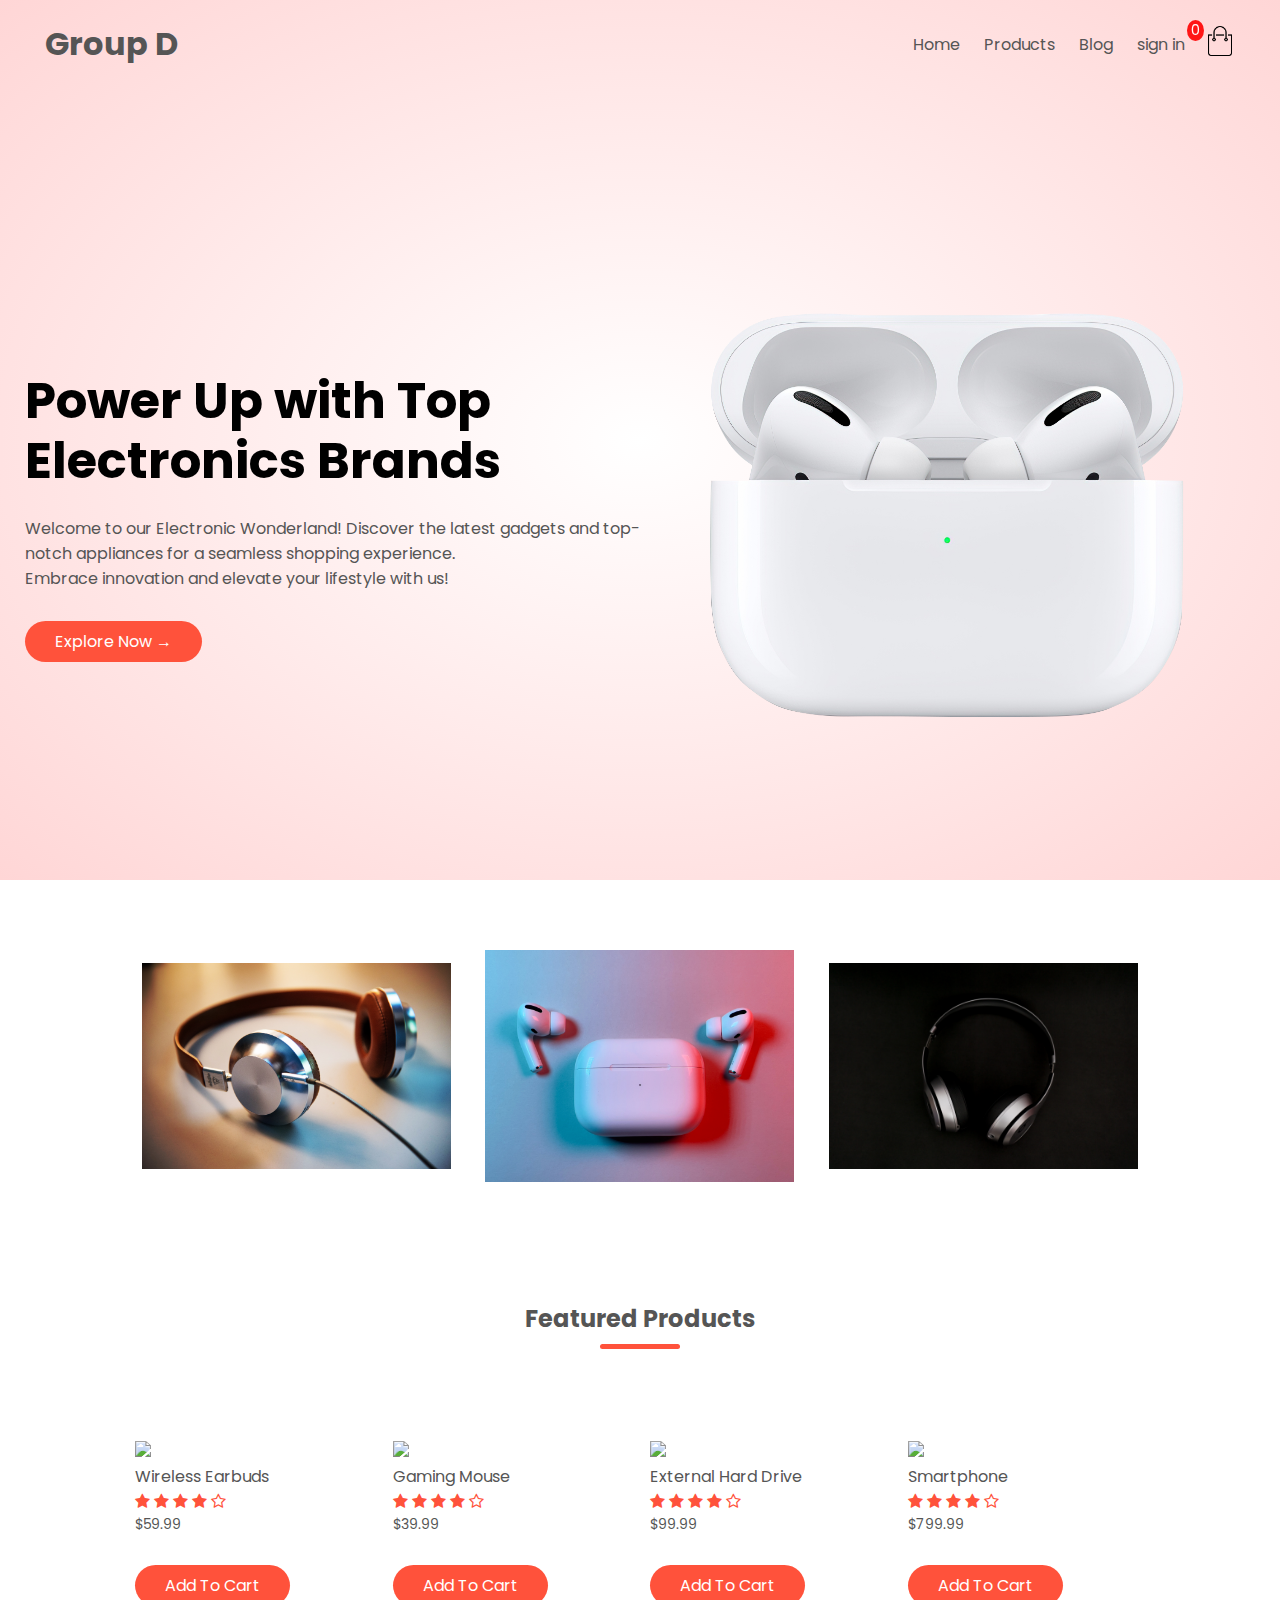
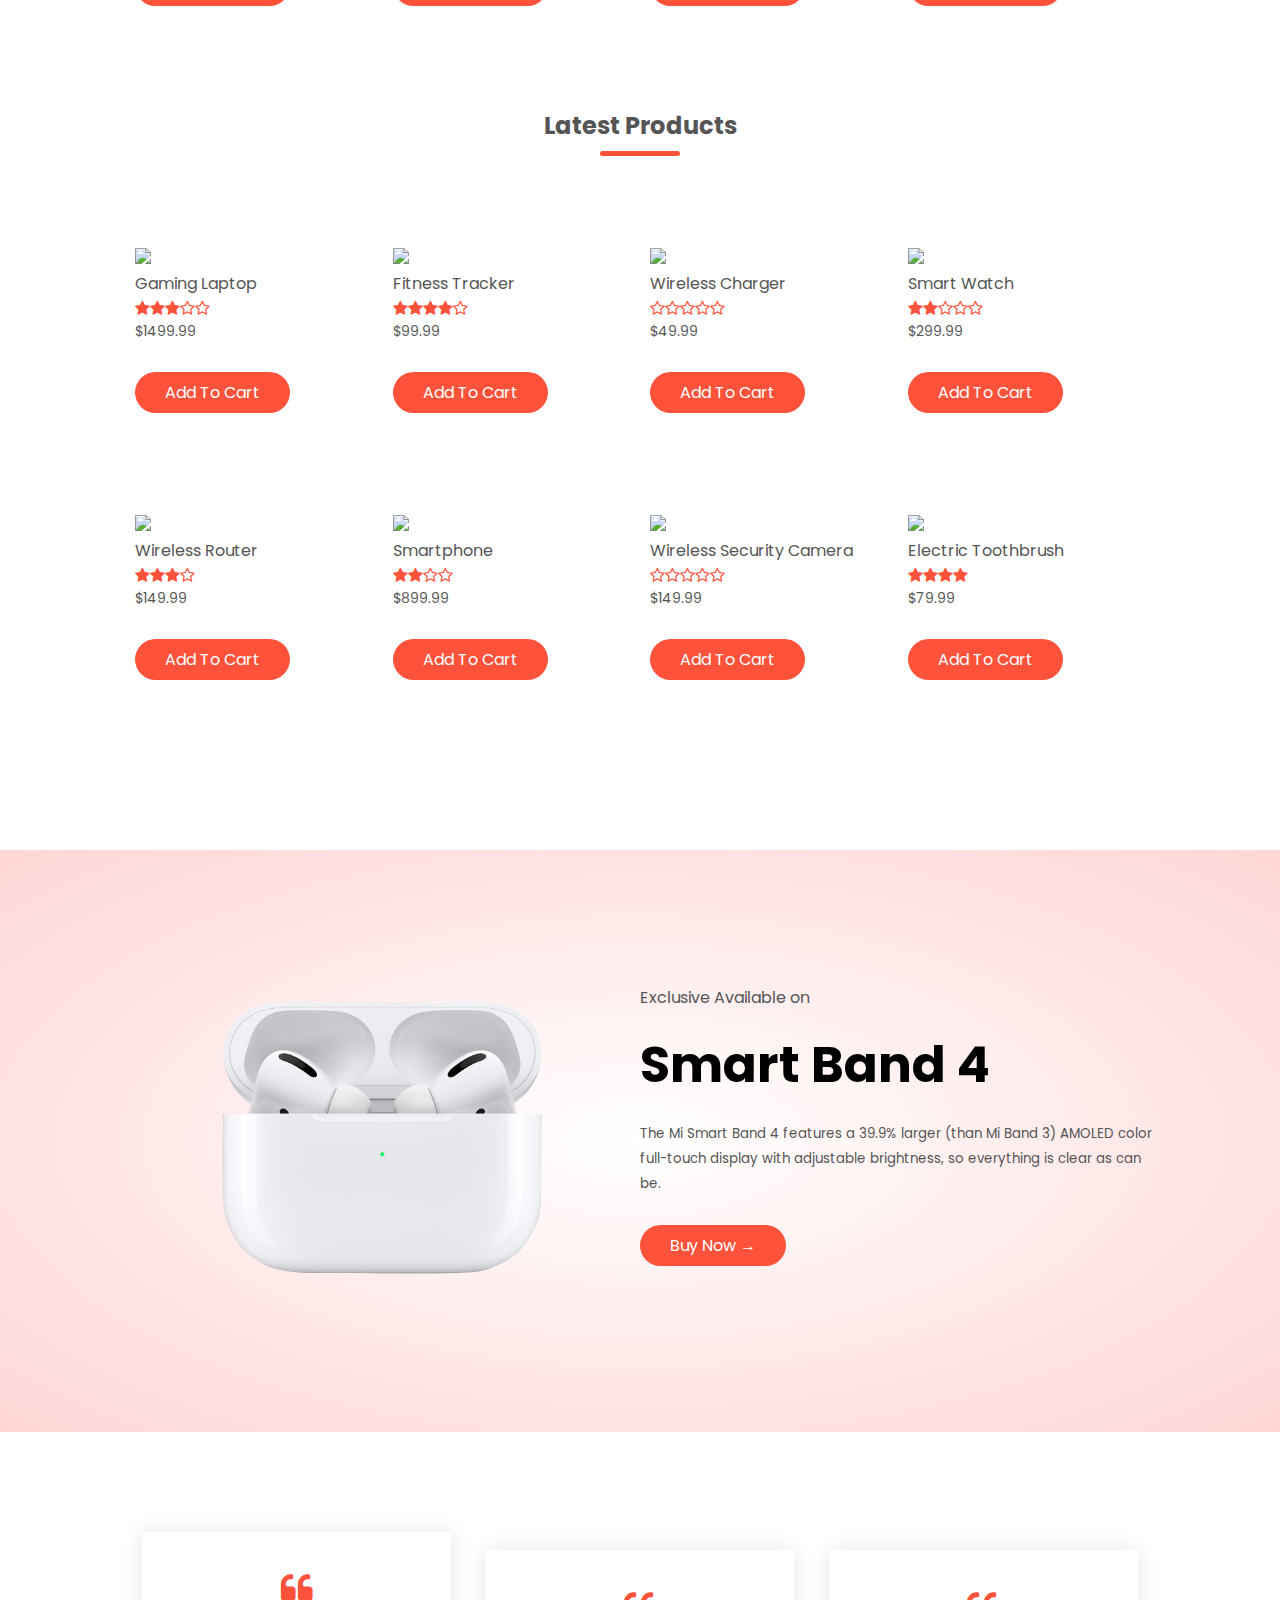
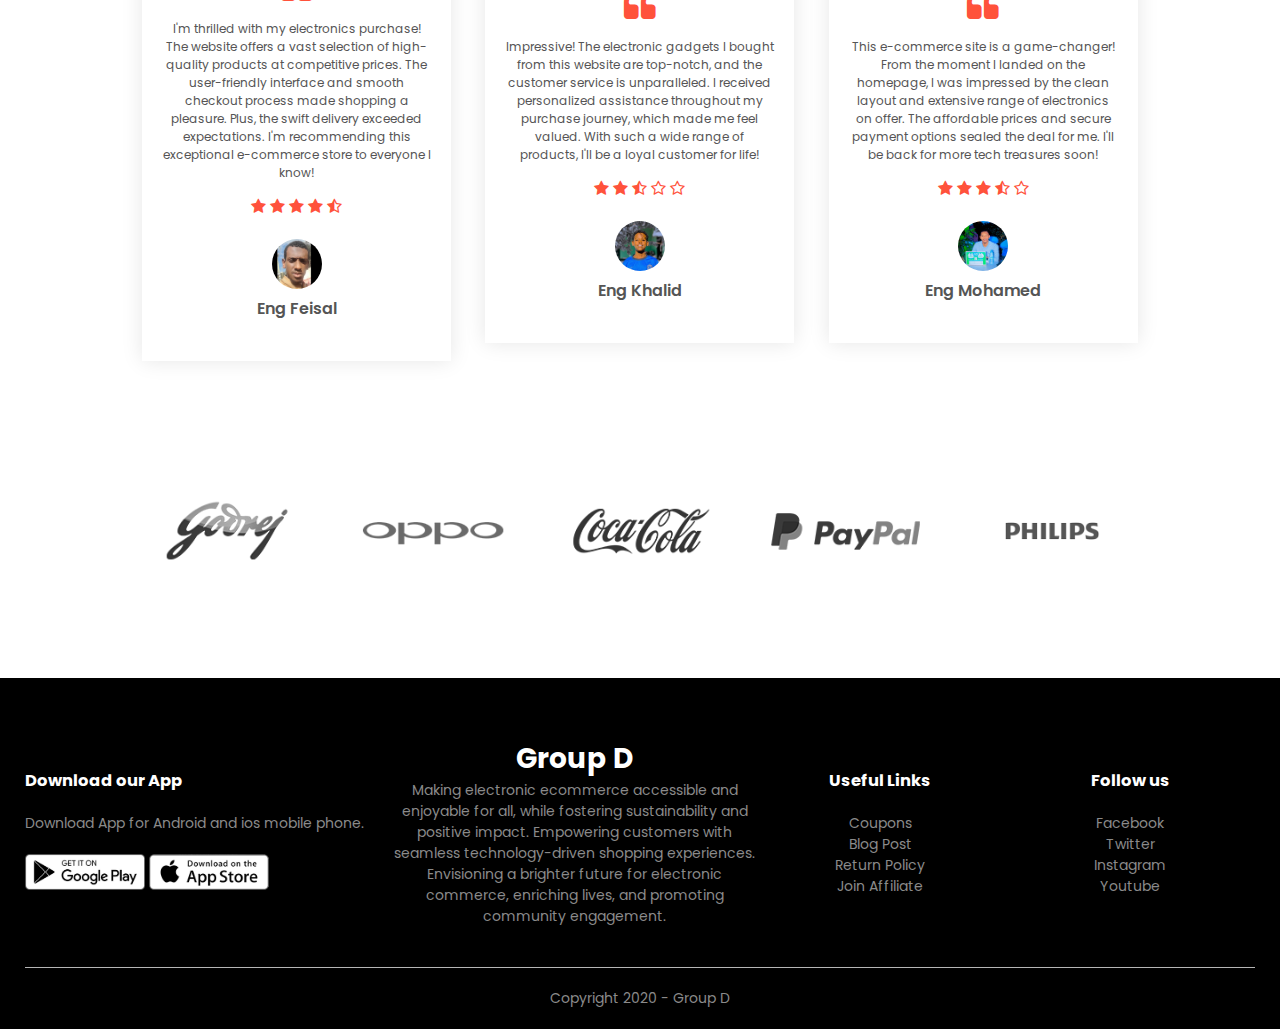
==== index.html @ 3dba8883 "first commit" ====
<!DOCTYPE html>
<html lang="en">

<head>
    <meta charset="UTF-8">
    <meta name="viewport" content="width=device-width, initial-scale=1.0">
    <title>Group D | E-commerce Website Design</title>
    <link rel="stylesheet" href="style.css">
    <link href="https://fonts.googleapis.com/css2?family=Poppins:wght@300;400;500;600;700&display=swap"
        rel="stylesheet">
    <link rel="stylesheet" href="https://stackpath.bootstrapcdn.com/font-awesome/4.7.0/css/font-awesome.min.css">
</head>

<body>
    <!-- header section start -->
    <div class="header">
        <div class="container">
            <div class="navbar">
                <div class="logo">
                    <a href="index.html">
                        <h1 width="125px">Group D</h1>
                    </a>
                </div>
                <nav>
                    <ul id="MenuItems">
                        <li><a href="index.html">Home</a></li>
                        <li><a href="products.html">Products</a></li>
                        <li><a href="./blog.html">Blog</a></li>
                        <li><a id="accountLink" href="./logIn.html">sign in</a></li>
                    </ul>
                </nav>
                <div class="cart-count">
                    <a href="cart.html"><img src="images/cart.png" width="30px" height="30px"></a>
                    <div class="notify" id="cartCount">0</div>
                </div>
                <img src="images/menu.png" class="menu-icon" onclick="menutoggle()">

            </div>

            <div class="row">
                <div class="col-2">
                    <h1>Power Up with Top <br> Electronics Brands</h1>
                    <p>Welcome to our Electronic Wonderland! Discover the latest gadgets and top-notch appliances for a
                        seamless shopping experience. <br> Embrace innovation and elevate your lifestyle with us!</p>
                    <a href="products.html" class="btn">Explore Now &#8594;</a>
                </div>
                <div class="col-2">
                    <img src="images/image1.png">
                </div>
            </div>
        </div>
    </div>

    <!-------------------- featured categories ---------------->
    <div class="categories">
        <div class="small-container">
            <div class="row">
                <div class="col-3">
                    <img src="images/category-1.jpg">
                </div>
                <div class="col-3">
                    <img src="images/category-2.jpg">
                </div>
                <div class="col-3">
                    <img src="images/category-3.jpg">
                </div>
            </div>
        </div>
    </div>

    <!-------------------- featured products ---------------->
    <div class="small-container">
        <h2 class="title">Featured Products</h2>
        <div class="row featured-products">
            <!-- featured products -->
        </div>

        <h2 class="title">Latest Products</h2>
        <div class="row Latest-products">
            <!-- latest products -->
        </div>

    </div>

    <!-- -------------offer----------- -->
    <div class="offer">
        <div class="small-container">
            <div class="row">
                <div class="col-2">
                    <img src="images/exclusive.png" class="offer-img">
                </div>
                <div class="col-2">
                    <p>Exclusive Available on </p>
                    <h1>Smart Band 4</h1>
                    <small>The Mi Smart Band 4 features a 39.9% larger (than Mi Band 3) AMOLED color full-touch display
                        with adjustable brightness, so everything is clear as can be.</small>
                    <br>
                    <a href="" class="btn">Buy Now &#8594;</a>
                </div>
            </div>
        </div>
    </div>

    <!-- -------------- testimonial -------------  -->
    <div class="testimonial">
        <div class="small-container">
            <div class="row">
                <div class="col-3">
                    <i class="fa fa-quote-left"></i>
                    <p>I'm thrilled with my electronics purchase! The website offers a vast selection of high-quality
                        products at competitive prices. The user-friendly interface and smooth checkout process made
                        shopping a pleasure. Plus, the swift delivery exceeded expectations. I'm recommending this
                        exceptional e-commerce store to everyone I know!</p>
                    <div class="rating">
                        <i class="fa fa-star"></i>
                        <i class="fa fa-star"></i>
                        <i class="fa fa-star"></i>
                        <i class="fa fa-star"></i>
                        <i class="fa fa-star-half-o"></i>
                    </div>
                    <img src="images/user-1.png">
                    <h3>Eng Feisal</h3>
                </div>

                <div class="col-3">
                    <i class="fa fa-quote-left"></i>
                    <p>Impressive! The electronic gadgets I bought from this website are top-notch, and the customer
                        service is unparalleled. I received personalized assistance throughout my purchase journey,
                        which made me feel valued. With such a wide range of products, I'll be a loyal customer for
                        life!</p>
                    <div class="rating">
                        <i class="fa fa-star"></i>
                        <i class="fa fa-star"></i>
                        <i class="fa fa-star-half-o"></i>
                        <i class="fa fa-star-o"></i>
                        <i class="fa fa-star-o"></i>
                    </div>
                    <img src="images/user-2.png">
                    <h3>Eng Khalid</h3>
                </div>

                <div class="col-3">
                    <i class="fa fa-quote-left"></i>
                    <p>This e-commerce site is a game-changer! From the moment I landed on the homepage, I was impressed
                        by the clean layout and extensive range of electronics on offer. The affordable prices and
                        secure payment options sealed the deal for me. I'll be back for more tech treasures soon!</p>
                    <div class="rating">
                        <i class="fa fa-star"></i>
                        <i class="fa fa-star"></i>
                        <i class="fa fa-star"></i>
                        <i class="fa fa-star-half-o"></i>
                        <i class="fa fa-star-o"></i>
                    </div>
                    <img src="images/user-3.png">
                    <h3>Eng Mohamed</h3>
                </div>

            </div>
        </div>
    </div>

    <!-- -------------- brands --------------  -->
    <div class="brands">
        <div class="small-container">
            <div class="row">
                <div class="col-5">
                    <img src="images/logo-godrej.png">
                </div>
                <div class="col-5">
                    <img src="images/logo-oppo.png">
                </div>
                <div class="col-5">
                    <img src="images/logo-coca-cola.png">
                </div>
                <div class="col-5">
                    <img src="images/logo-paypal.png">
                </div>
                <div class="col-5">
                    <img src="images/logo-philips.png">
                </div>
            </div>
        </div>
    </div>

    <!-- ------------------ footer ----------------  -->
    <div class="footer">
        <div class="container">
            <div class="row">
                <div class="footer-col-1">
                    <h3>Download our App</h3>
                    <p>Download App for Android and ios mobile phone.</p>
                    <div class="app-logo">
                        <img src="images/play-store.png">
                        <img src="images/app-store.png">
                    </div>
                </div>
                <div class="footer-col-2">
                    <a href="index.html">
                        <h1 style="color: white;">Group D</h1>
                    </a>
                    <p>Making electronic ecommerce accessible and enjoyable for all, while fostering sustainability and
                        positive impact. Empowering customers with seamless technology-driven shopping experiences.
                        Envisioning a brighter future for electronic commerce, enriching lives, and promoting community
                        engagement.</p>
                </div>
                <div class="footer-col-3">
                    <h3>Useful Links</h3>
                    <ul>
                        <li>Coupons</li>
                        <li>Blog Post</li>
                        <li>Return Policy</li>
                        <li>Join Affiliate</li>
                    </ul>
                </div>
                <div class="footer-col-4">
                    <h3>Follow us</h3>
                    <ul>
                        <li>Facebook</li>
                        <li>Twitter</li>
                        <li>Instagram</li>
                        <li>Youtube</li>
                    </ul>
                </div>
            </div>
            <hr>
            <p class="copyright"> Copyright 2020 - Group D</p>
        </div>
    </div>

    <!-- ------------ js for toggle menu -----------  -->
    <script>
        var MenuItems = document.getElementById("MenuItems");
        MenuItems.style.maxHeight = "0px";

        function menutoggle() {
            if (MenuItems.style.maxHeight == "0px") {
                MenuItems.style.maxHeight = "200px";
            } else {
                MenuItems.style.maxHeight = "0px";
            }
        }
    </script>
    <script type="module" src="./scripts/main.js"></script>
    <script src="https://cdn.jsdelivr.net/npm/sweetalert2@11"></script>
</body>

</html>
---- style.css ----
* {
    margin: 0;
    padding: 0;
    box-sizing: border-box;
}

body {
    font-family: 'Poppins', sans-serif;
}

:root {
    --text-color: #555;
    --text-color-2: #8a8a8a;
    --highlight-color: #ff523b;
    --dark-highlight-color: #563434;
    --bg-color: #ffd6d6;
}

.navbar {
    display: flex;
    align-items: center;
    padding: 20px;
}

nav {
    flex: 1;
    text-align: right;
}

nav ul {
    display: inline-block;
    list-style-type: none;
}

nav ul li {
    display: inline-block;
    margin-right: 20px;
}

a {
    text-decoration: none;
    color: var(--text-color);
}

p {
    color: var(--text-color);
}

.container {
    max-width: 1300px;
    margin: auto;
    padding-left: 25px;
    padding-right: 25px;
}

.row {
    display: flex;
    align-items: center;
    flex-wrap: wrap;
    justify-content: space-around;
}

.col-2 {
    flex-basis: 50%;
    min-width: 300px;
}

.col-2 img {
    max-width: 100%;
    padding: 50px 0;
}

.col-2 h1 {
    font-size: 50px;
    line-height: 60px;
    margin: 25px 0;
}

.btn {
    display: inline-block;
    background: var(--highlight-color);
    color: #fff;
    padding: 8px 30px;
    margin: 30px 0;
    border-radius: 30px;
    transition: background 0.5;
}

.btn:hover {
    background: var(--dark-highlight-color);
}

.header {
    background: radial-gradient(#fff, var(--bg-color));
}

.header .row {
    margin-top: 70px;
}

.categories {
    margin: 70px 0;
}

.col-3 {
    flex-basis: 30%;
    min-width: 250px;
    margin-bottom: 30px;
}

.col-3 img {
    width: 100%;
}

.small-container {
    max-width: 1080px;
    margin: auto;
    padding-left: 25px;
    padding-right: 25px;
}

.col-4 {
    flex-basis: 25%;
    padding: 10px;
    min-width: 200px;
    margin-bottom: 50px;
    transition: transform 0.5s;
}

.col-4 img {
    width: 100%;
}

.title {
    text-align: center;
    margin: 0 auto 80px;
    position: relative;
    line-height: 60px;
    color: var(--text-color);
}

.title::after {
    content: '';
    background: var(--highlight-color);
    width: 80px;
    height: 5px;
    border-radius: 5px;
    position: absolute;
    bottom: 0;
    left: 50%;
    transform: translate(-50%);
}

h4 {
    color: var(--text-color);
    font-weight: normal;
}

.col-4 p {
    font-size: 14px;
}

.rating .fa {
    color: var(--highlight-color);
}

.col-4:hover {
    transform: translateY(-5px);
}


/* -----------offer------- */

.offer {
    background: radial-gradient(#fff, var(--bg-color));
    margin-top: 80px;
    padding: 30px 0;
}

.col-2 .offer-img {
    padding: 50px;
}

small {
    color: var(--text-color);
}


/* -------------- testimonial --------------- */

.testimonial {
    padding-top: 100px;
}

.testimonial .col-3 {
    text-align: center;
    padding: 40px 20px;
    box-shadow: 0 0 20px 0px rgba(0, 0, 0, 0.1);
    cursor: pointer;
    transition: transform 0.5s;
}

.testimonial .col-3 img {
    width: 50px;
    margin-top: 20px;
    border-radius: 50%;
}

.testimonial .col-3:hover {
    transform: translateY(-10px);
}

.fa.fa-quote-left {
    font-size: 34px;
    color: var(--highlight-color);
}

.col-3 p {
    font-size: 12px;
    margin: 12px 0;
    color: var(--text-color);
}

.testimonial .col-3 h3 {
    font-weight: 600;
    color: var(--text-color);
    font-size: 16px;
}


/* ------------- brands --------------- */

.brands {
    margin: 100px auto;
}

.col-5 {
    width: 160px;
}

.col-5 img {
    width: 100%;
    cursor: pointer;
    filter: grayscale(100%);
}

.col-5 img:hover {
    filter: grayscale(0%);
}


/* ---------------- footer------------ */

.footer {
    background: #000;
    color: var(--text-color-2);
    font-size: 14px;
    padding: 60px 0 20px;
}

.footer p {
    color: var(--text-color-2);
}

.footer h3 {
    color: #fff;
    margin-bottom: 20px;
}

.footer-col-1,
.footer-col-2,
.footer-col-3,
.footer-col-4 {
    min-width: 250px;
    margin-bottom: 20px;
}

.footer-col-1 {
    flex-basis: 30%;
}

.footer-col-2 {
    flex: 1;
    text-align: center;
}

.footer-col-2 img {
    width: 180px;
    margin-bottom: 20px;
}

.footer-col-3,
.footer-col-4 {
    flex-basis: 12%;
    text-align: center;
}

ul {
    list-style-type: none;
}

.app-logo {
    margin-top: 20px;
}

.app-logo img {
    width: 120px;
}

.footer hr {
    border: none;
    background: #b5b5b5;
    height: 1px;
    margin: 20px 0;
}

.copyright {
    text-align: center;
}

.menu-icon {
    width: 28px;
    margin-left: 20px;
    display: none;
}


/* -------------- all products page -------------- */

.row-2 {
    justify-content: space-between;
    margin: 100px auto 50px;
}

select {
    border: 1px solid var(--highlight-color);
    padding: 5px;
}

select:focus {
    outline: none;
}

.page-btn {
    margin: 0 auto 80px;
    display: flex;
    justify-content: center;
}

.page-btn span {
    display: inline-block;
    border: 1px solid var(--highlight-color);
    margin-left: 10px;
    width: 40px;
    height: 40px;
    text-align: center;
    line-height: 40px;
    cursor: pointer;
}

.page-btn span:hover {
    background: var(--highlight-color);
    color: #fff;
}


/* ----------------- single product  details --------------  */

.single-product {
    margin-top: 80px;
}

.single-product .col-2 img {
    padding: 0;
}

.single-product .col-2 {
    padding: 20px;
}

.single-product h4 {
    margin: 0 0;
    font-size: 22px;
    font-weight: bold;
}

.single-product select {
    display: block;
    padding: 10px;
    margin-top: 20px;
}

.single-product input {
    width: 50PX;
    height: 40PX;
    padding-left: 10px;
    font-size: 20px;
    margin-right: 10px;
    border: 1px solid var(--highlight-color);
}

input:focus {
    outline: none;
}

.single-product .fa {
    color: var(--highlight-color);
    margin-left: 20px;
}

.small-img-row {
    display: flex;
    justify-content: space-between;
}

.small-img-col {
    flex-basis: 24%;
    cursor: pointer;
}


/* ------------- cart items details ----------------  */

.cart-page {
    margin: 80px auto;
}

table {
    width: 100%;
    border-collapse: collapse;
}

.cart-info {
    display: flex;
    flex-wrap: wrap;
}

th {
    text-align: left;
    padding: 5px;
    color: #fff;
    background: var(--highlight-color);
    font-weight: normal;
}

td {
    padding: 10px 5px;
}

td input {
    width: 40px;
    height: 30px;
    padding: 5px;
}

td a {
    color: var(--highlight-color);
    font-size: 12px;
}

td img {
    width: 80px;
    height: 80px;
    margin-right: 10px;
}

.total-price {
    display: flex;
    justify-content: flex-end;
}

.total-price table {
    border-top: 3px solid var(--highlight-color);
    width: 100%;
    max-width: 400px;
}

td:last-child {
    text-align: right;
}

th:last-child {
    text-align: right;
}


/* ---------------------- account-page ------------------------ */

.account-page {
    padding: 50px 0;
    background: radial-gradient(#fff, var(--bg-color));
}

.form-container {
    background: #fff;
    width: 300px;
    height: 400px;
    position: relative;
    text-align: center;
    padding: 20px 0;
    margin: auto;
    box-shadow: 0 0 20px 0px rgba(0, 0, 0, 0.1);
    overflow: hidden;
}

.form-container span {
    font-weight: bold;
    padding: 0 10px;
    color: var(--text-color);
    cursor: pointer;
    width: 100px;
    display: inline-block;
}

.form-btn {
    display: inline-block;
}

.form-container form {
    max-width: 300px;
    padding: 0 20px;
    position: absolute;
    top: 130px;
    transition: transform 1s;
}

form input {
    width: 100%;
    height: 30px;
    margin: 10px 0;
    padding: 0 10px;
    border: 1px solid #ccc;
}

form .btn {
    width: 100%;
    border: none;
    cursor: pointer;
    margin: 10px 0;
}

form .btn:focus {
    outline: none;
}

#LoginForm {
    left: -300px;
}

#RegForm {
    left: 0;
}

form a {
    font-size: 12px;
}

#Indicator {
    width: 100px;
    border: none;
    background: var(--highlight-color);
    height: 3px;
    margin-top: 8px;
    transform: translateX(100px);
    transition: transform 1s;
}

.cart-page {
    position: relative;
}

.checkout {
    position: absolute;
    right: 130px;
    bottom: -65px;
    padding: 10px;
    background-color: #f44336;
    color: #fff;
    text-decoration: none;
    border-radius: 4px;
    width: 200px;
    text-align: center;
}

.cart-empty {
    display: flex;
    flex-direction: column;
    justify-content: center;
    align-items: center;
    gap: 20px;
    font-size: 20px;
}

.cart-empty img {
    width: 10%;
}

.error-template {
    padding: 40px 15px;
    text-align: center;
}

.error-actions {
    margin-top: 15px;
    margin-bottom: 15px;
}

.error-actions .btn {
    margin-right: 10px;
}

.details-btn {
    margin: 10px 0;
}

.whatsApp {
    position: absolute;
    right: 390px;
    bottom: -65px;
    padding: 10px;
    background-color: green;
    color: #fff;
    text-decoration: none;
    border-radius: 4px;
    width: 200px;
    text-align: center;
}

.notify {
    position: absolute;
    right: 76px;
    top: 20px;
    background-color: red;
    color: white;
    border-radius: 50%;
    font-size: 14px;
    opacity: 0.9;
    width: 17px;
    display: flex;
    justify-content: center;

}


/* Add additional styles for mobile responsiveness */
@media screen and (max-width: 768px) {
    .checkout {
        position: static;
        margin-top: 20px;
        width: 100%;
        text-align: center;
    }

    .cart-empty img {
        width: 40%;
    }

    .whatsApp {
        position: static;
        margin-top: 20px;
        width: 100%;
        text-align: center;
    }

    .notify {
        right: 98px;
        top: 15px;
        opacity: 1;
    }
}



/* ----- media query for menu -------- */

@media only screen and (max-width:800px) {
    nav ul {
        position: absolute;
        top: 70px;
        left: 0;
        background: #333;
        width: 100%;
        overflow: hidden;
        transition: max-height 0.5s;
    }

    nav ul li {
        display: block;
        margin-right: 50px;
        margin-top: 10px;
        margin-bottom: 10px;
    }

    nav ul li a {
        color: #fff;
    }

    .menu-icon {
        display: block;
        cursor: pointer;
    }
}


/* ----- media query for less than 600 screen size ---------- */

@media only screen and (max-width:600px) {
    .row {
        align-items: center;
    }

    .col-2,
    .col-3,
    .col-4 {
        flex-basis: 100%;
    }

    .single-product .row {
        text-align: left;
    }

    .single-product .col-2 {
        padding: 20px 0;
    }

    .single-product h1 {
        font-size: 26px;
        line-height: 32px;
    }

    .cart-info p {
        display: none;
    }


}
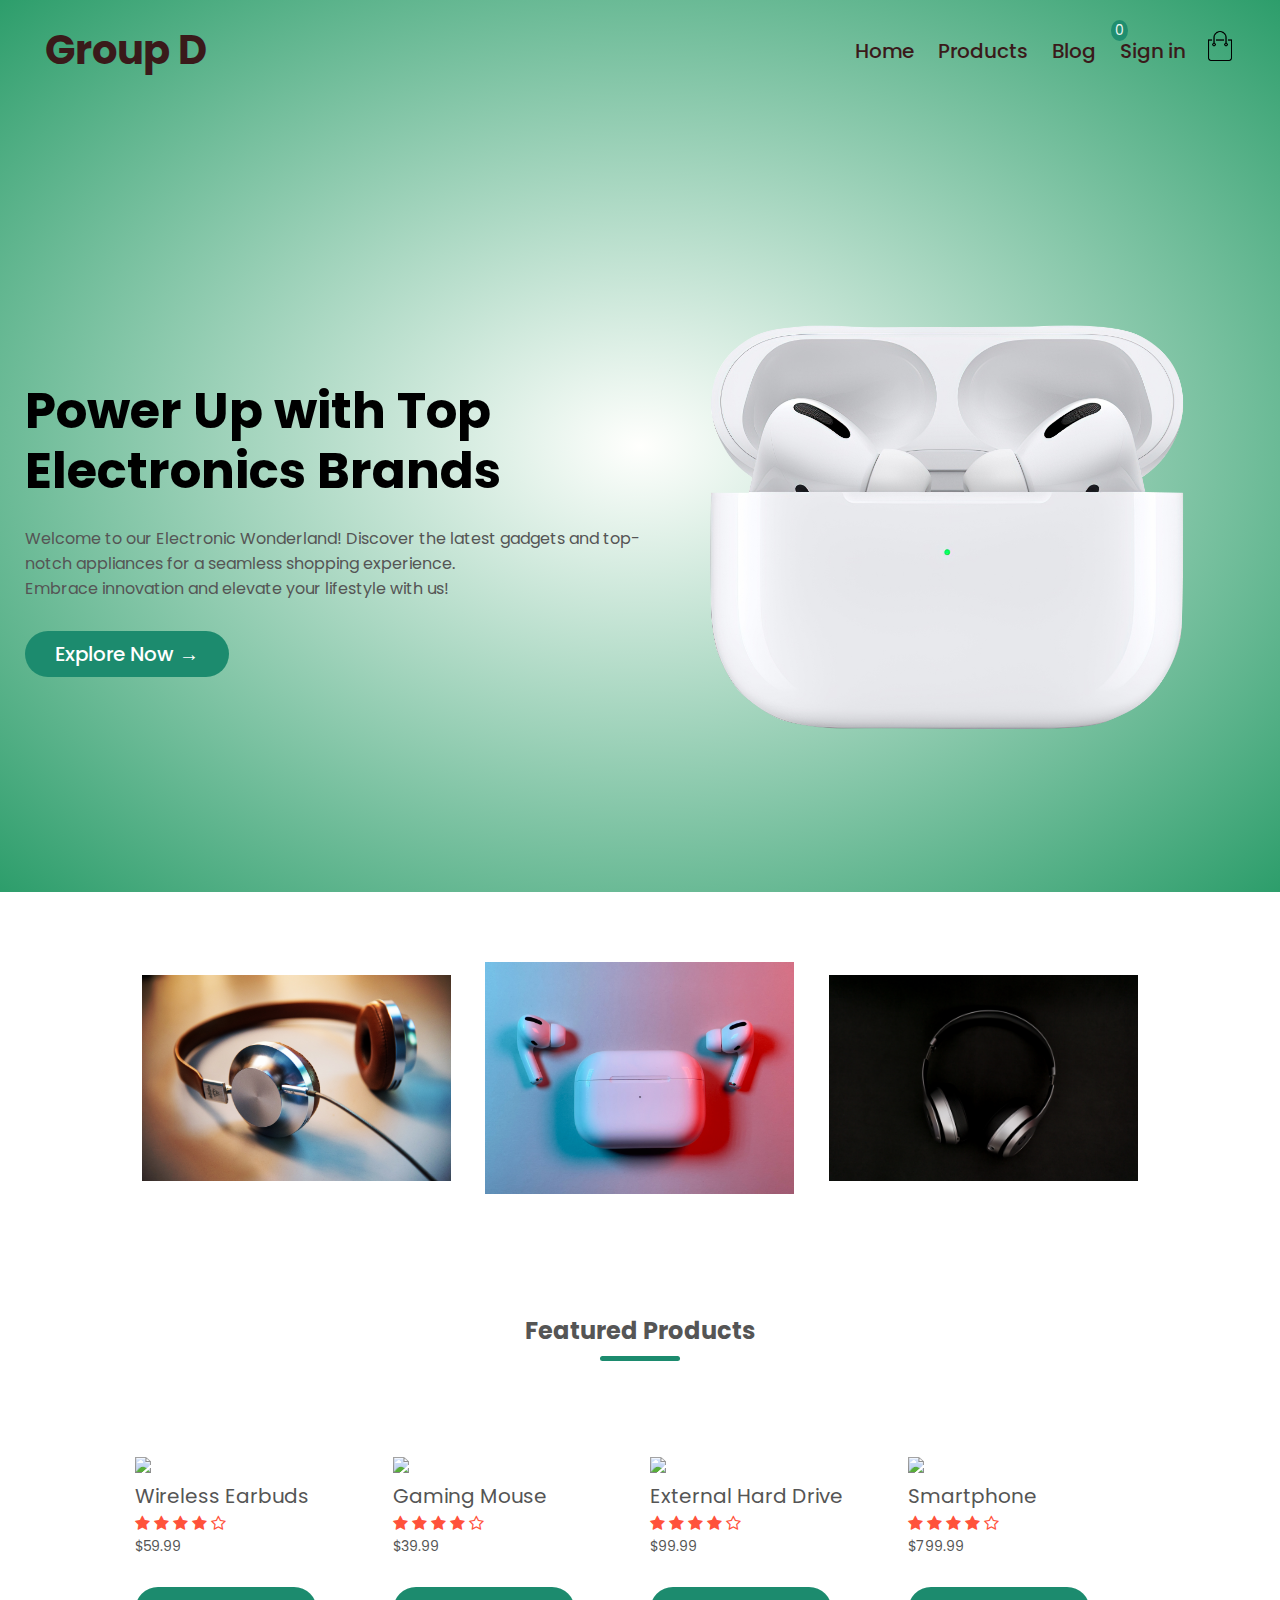
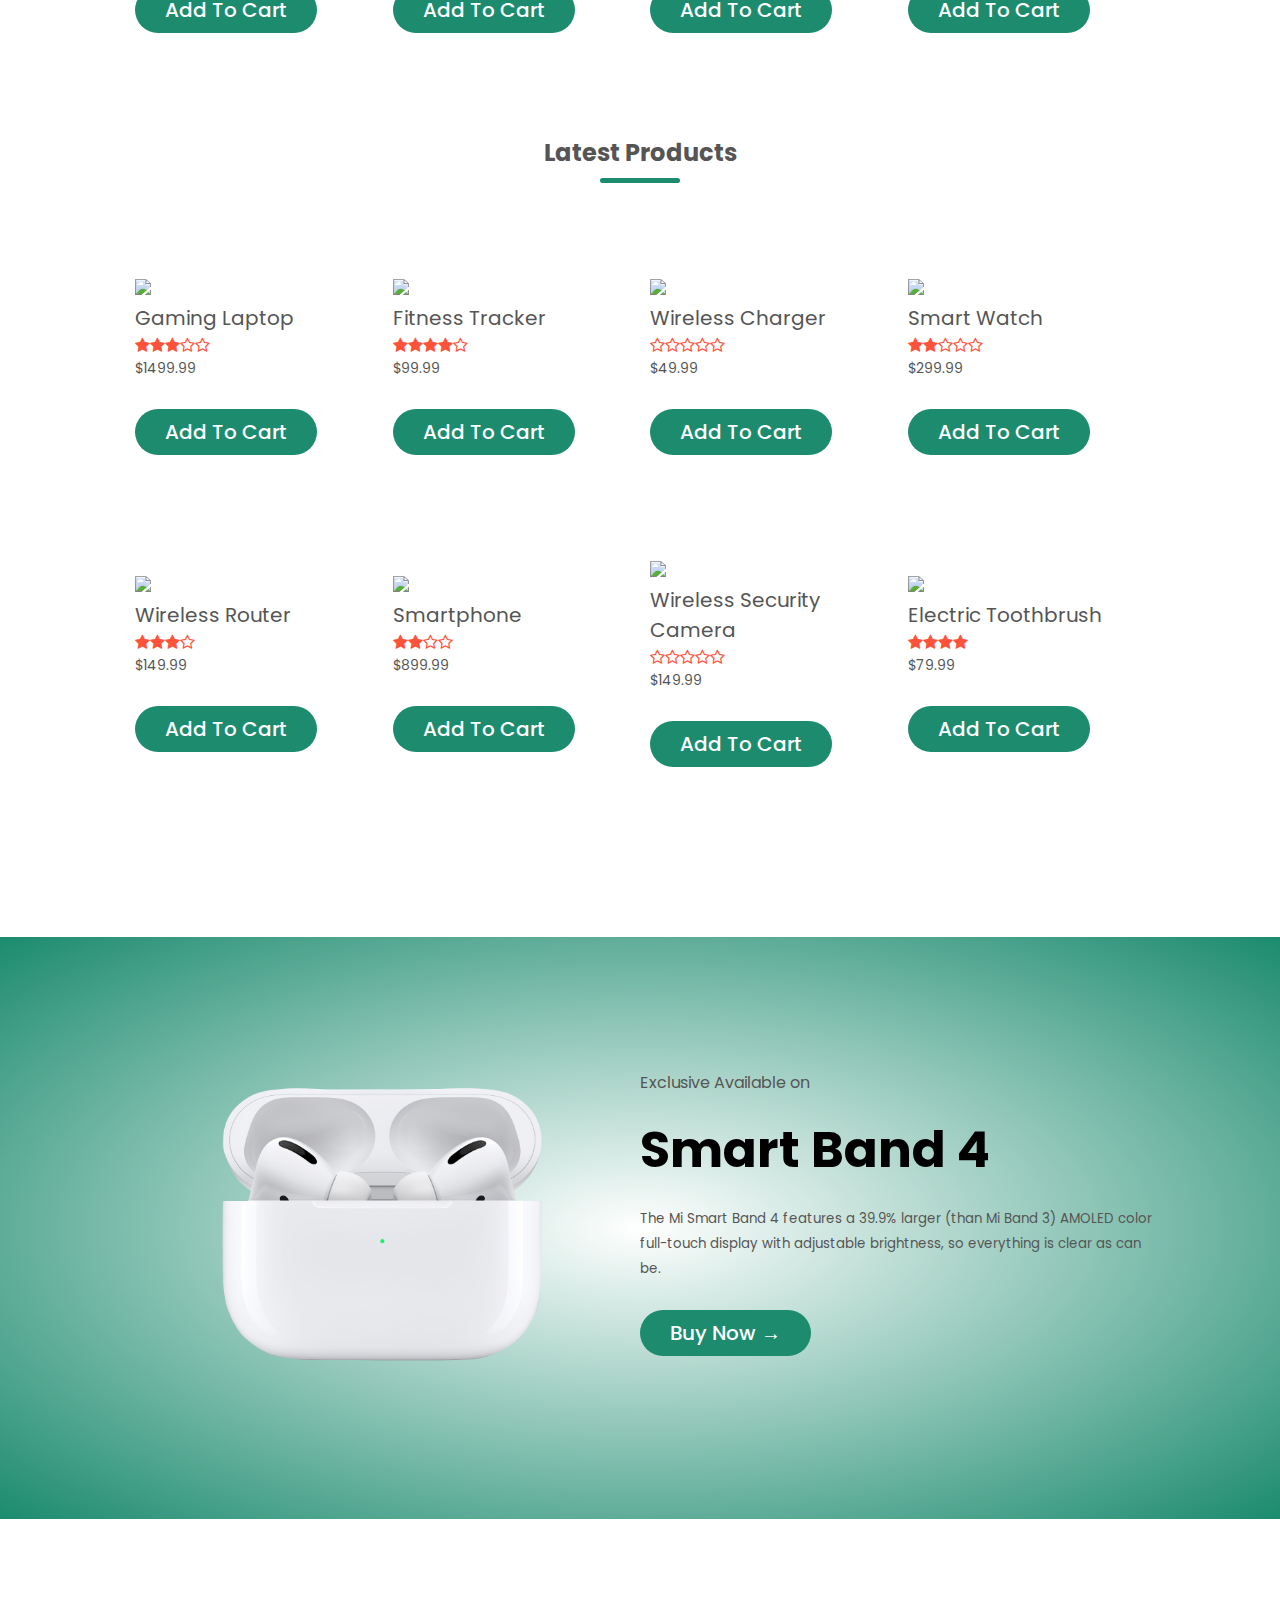
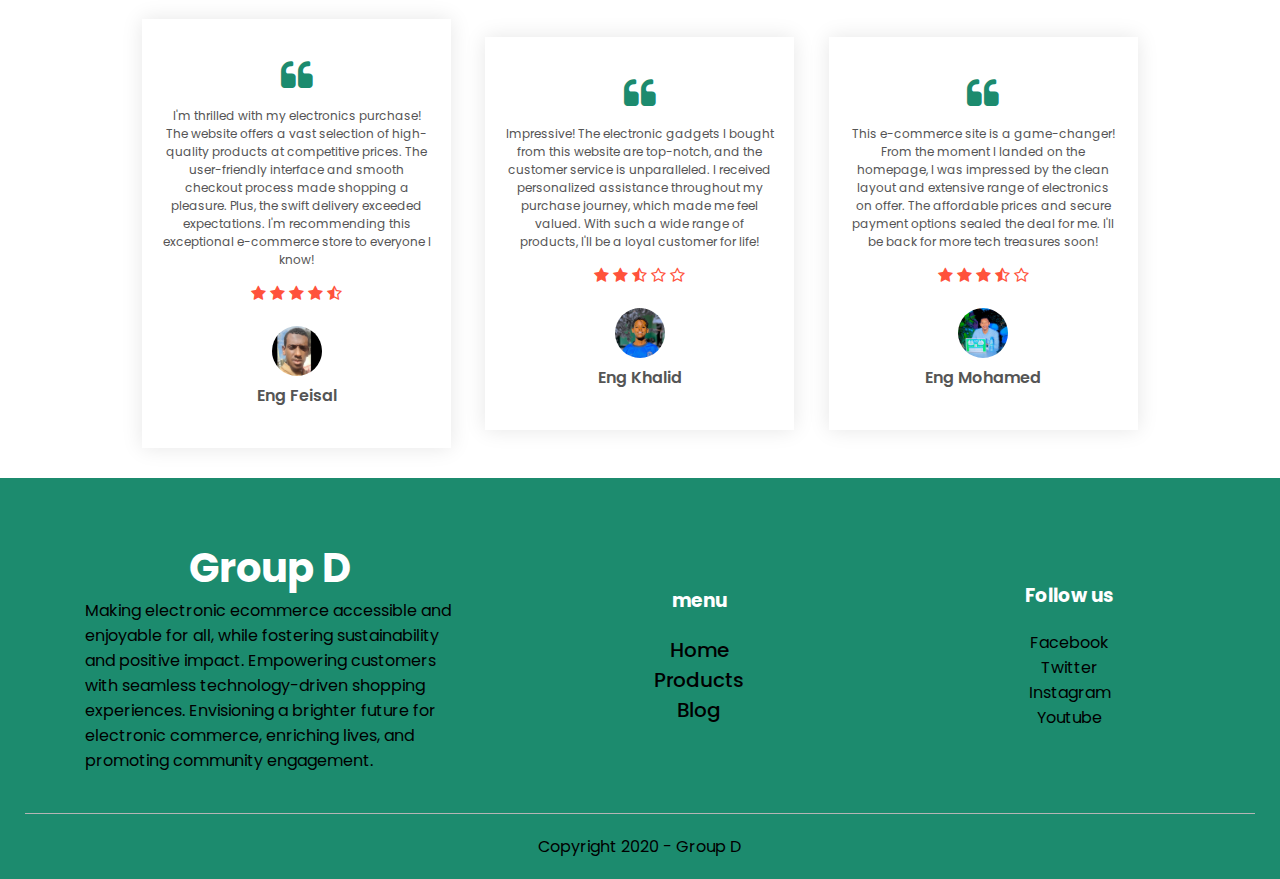
==== commit 015b1751: "updated the interface" ====
--- a/index.html
+++ b/index.html
@@ -26,7 +26,7 @@
                         <li><a href="index.html">Home</a></li>
                         <li><a href="products.html">Products</a></li>
                         <li><a href="./blog.html">Blog</a></li>
-                        <li><a id="accountLink" href="./logIn.html">sign in</a></li>
+                        <li><a id="accountLink" href="./logIn.html">Sign in</a></li>
                     </ul>
                 </nav>
                 <div class="cart-count">
@@ -159,44 +159,13 @@
         </div>
     </div>
 
-    <!-- -------------- brands --------------  -->
-    <div class="brands">
-        <div class="small-container">
-            <div class="row">
-                <div class="col-5">
-                    <img src="images/logo-godrej.png">
-                </div>
-                <div class="col-5">
-                    <img src="images/logo-oppo.png">
-                </div>
-                <div class="col-5">
-                    <img src="images/logo-coca-cola.png">
-                </div>
-                <div class="col-5">
-                    <img src="images/logo-paypal.png">
-                </div>
-                <div class="col-5">
-                    <img src="images/logo-philips.png">
-                </div>
-            </div>
-        </div>
-    </div>
-
     <!-- ------------------ footer ----------------  -->
     <div class="footer">
         <div class="container">
             <div class="row">
                 <div class="footer-col-1">
-                    <h3>Download our App</h3>
-                    <p>Download App for Android and ios mobile phone.</p>
-                    <div class="app-logo">
-                        <img src="images/play-store.png">
-                        <img src="images/app-store.png">
-                    </div>
-                </div>
-                <div class="footer-col-2">
                     <a href="index.html">
-                        <h1 style="color: white;">Group D</h1>
+                        <h1 style="color: white;display: flex;justify-content: center;">Group D</h1>
                     </a>
                     <p>Making electronic ecommerce accessible and enjoyable for all, while fostering sustainability and
                         positive impact. Empowering customers with seamless technology-driven shopping experiences.
@@ -204,12 +173,11 @@
                         engagement.</p>
                 </div>
                 <div class="footer-col-3">
-                    <h3>Useful Links</h3>
+                    <h3>menu</h3>
                     <ul>
-                        <li>Coupons</li>
-                        <li>Blog Post</li>
-                        <li>Return Policy</li>
-                        <li>Join Affiliate</li>
+                        <li><a href="index.html">Home</a></li>
+                        <li><a href="products.html">Products</a></li>
+                        <li><a href="blog.html">Blog</a></li>
                     </ul>
                 </div>
                 <div class="footer-col-4">
--- a/style.css
+++ b/style.css
@@ -13,7 +13,8 @@
     --text-color-2: #8a8a8a;
     --highlight-color: #ff523b;
     --dark-highlight-color: #563434;
-    --bg-color: #ffd6d6;
+    --bg-color: #1c8b6e;
+    --bg1-color: rgba(22, 147, 91, 0.9);
 }
 
 .navbar {
@@ -39,7 +40,15 @@
 
 a {
     text-decoration: none;
-    color: var(--text-color);
+    color: #3a1a1a;
+    font-weight: 500;
+    font-size: 20px;
+}
+a:hover {
+    color: #16935b;
+}
+a:active{
+    color: #0e6b4a;
 }
 
 p {
@@ -78,7 +87,7 @@
 
 .btn {
     display: inline-block;
-    background: var(--highlight-color);
+    background: #1c8b6e;
     color: #fff;
     padding: 8px 30px;
     margin: 30px 0;
@@ -87,11 +96,12 @@
 }
 
 .btn:hover {
-    background: var(--dark-highlight-color);
+    background: rgb(49, 100, 79);
+    color: white;
 }
 
 .header {
-    background: radial-gradient(#fff, var(--bg-color));
+    background: radial-gradient(#fffffd, var(--bg1-color));
 }
 
 .header .row {
@@ -141,7 +151,7 @@
 
 .title::after {
     content: '';
-    background: var(--highlight-color);
+    background: #1c8b6e;
     width: 80px;
     height: 5px;
     border-radius: 5px;
@@ -212,7 +222,7 @@
 
 .fa.fa-quote-left {
     font-size: 34px;
-    color: var(--highlight-color);
+    color: #1c8b6e;
 }
 
 .col-3 p {
@@ -252,14 +262,21 @@
 /* ---------------- footer------------ */
 
 .footer {
-    background: #000;
-    color: var(--text-color-2);
-    font-size: 14px;
+    background: #1c8b6e;
+    color: black;
+    font-size: 16px;
     padding: 60px 0 20px;
 }
 
 .footer p {
-    color: var(--text-color-2);
+    color: rgba(0, 0, 0);
+}
+.footer ul li a{
+    color: black;
+    font-size: 20px;
+}
+.footer ul li a:hover{
+    color: rgb(94, 69, 114);
 }
 
 .footer h3 {
@@ -349,7 +366,7 @@
 
 .page-btn span {
     display: inline-block;
-    border: 1px solid var(--highlight-color);
+    border: 1px solid #1c8b6e;
     margin-left: 10px;
     width: 40px;
     height: 40px;
@@ -359,7 +376,7 @@
 }
 
 .page-btn span:hover {
-    background: var(--highlight-color);
+    background: #1c8b6e;
     color: #fff;
 }
 
@@ -574,7 +591,7 @@
     right: 130px;
     bottom: -65px;
     padding: 10px;
-    background-color: #f44336;
+    background-color: #1c8b6e;
     color: #fff;
     text-decoration: none;
     border-radius: 4px;
@@ -628,9 +645,9 @@
 
 .notify {
     position: absolute;
-    right: 76px;
+    right: 152px;
     top: 20px;
-    background-color: red;
+    background-color: #1c8b6e;
     color: white;
     border-radius: 50%;
     font-size: 14px;
@@ -663,9 +680,12 @@
     }
 
     .notify {
-        right: 98px;
-        top: 15px;
+        right: 99px;
+        top: 20px;
         opacity: 1;
+    }
+    a:hover{
+        color: black;
     }
 }
 
@@ -678,7 +698,7 @@
         position: absolute;
         top: 70px;
         left: 0;
-        background: #333;
+        background: #1c8b6e;
         width: 100%;
         overflow: hidden;
         transition: max-height 0.5s;
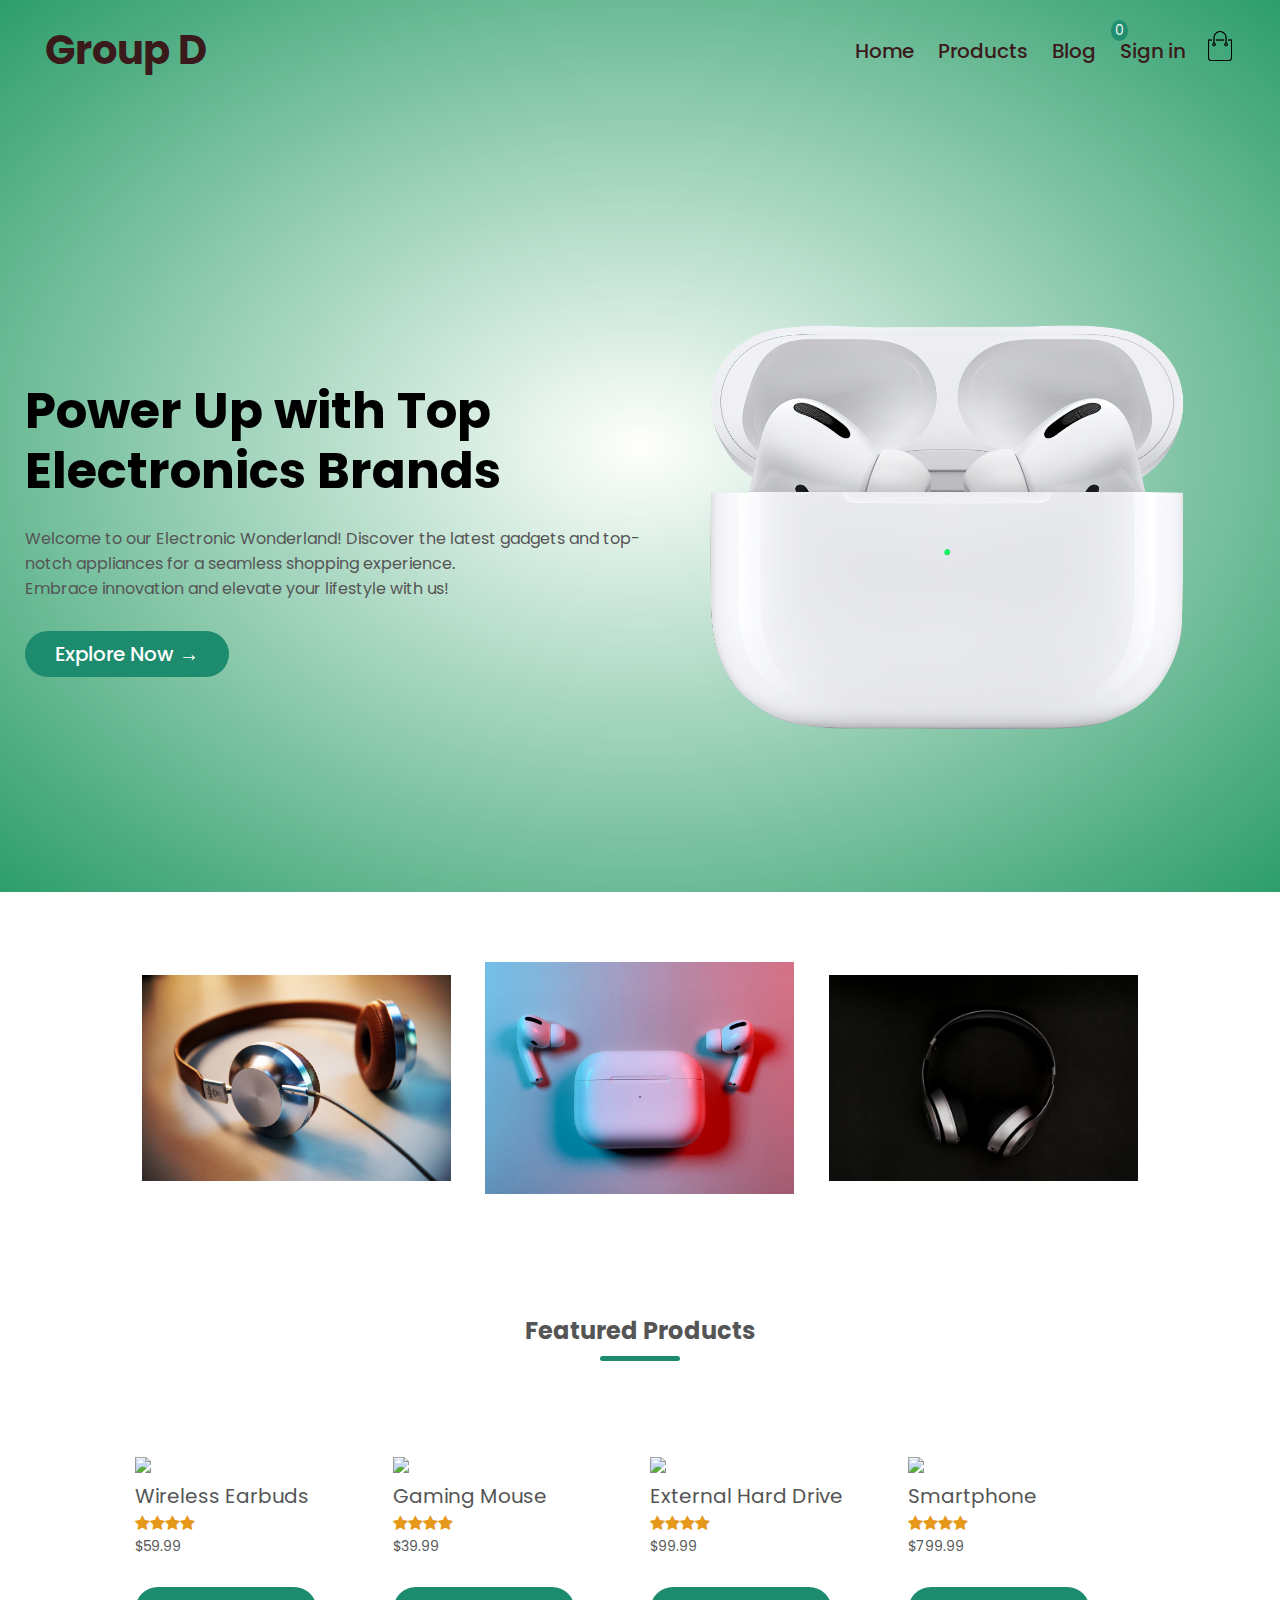
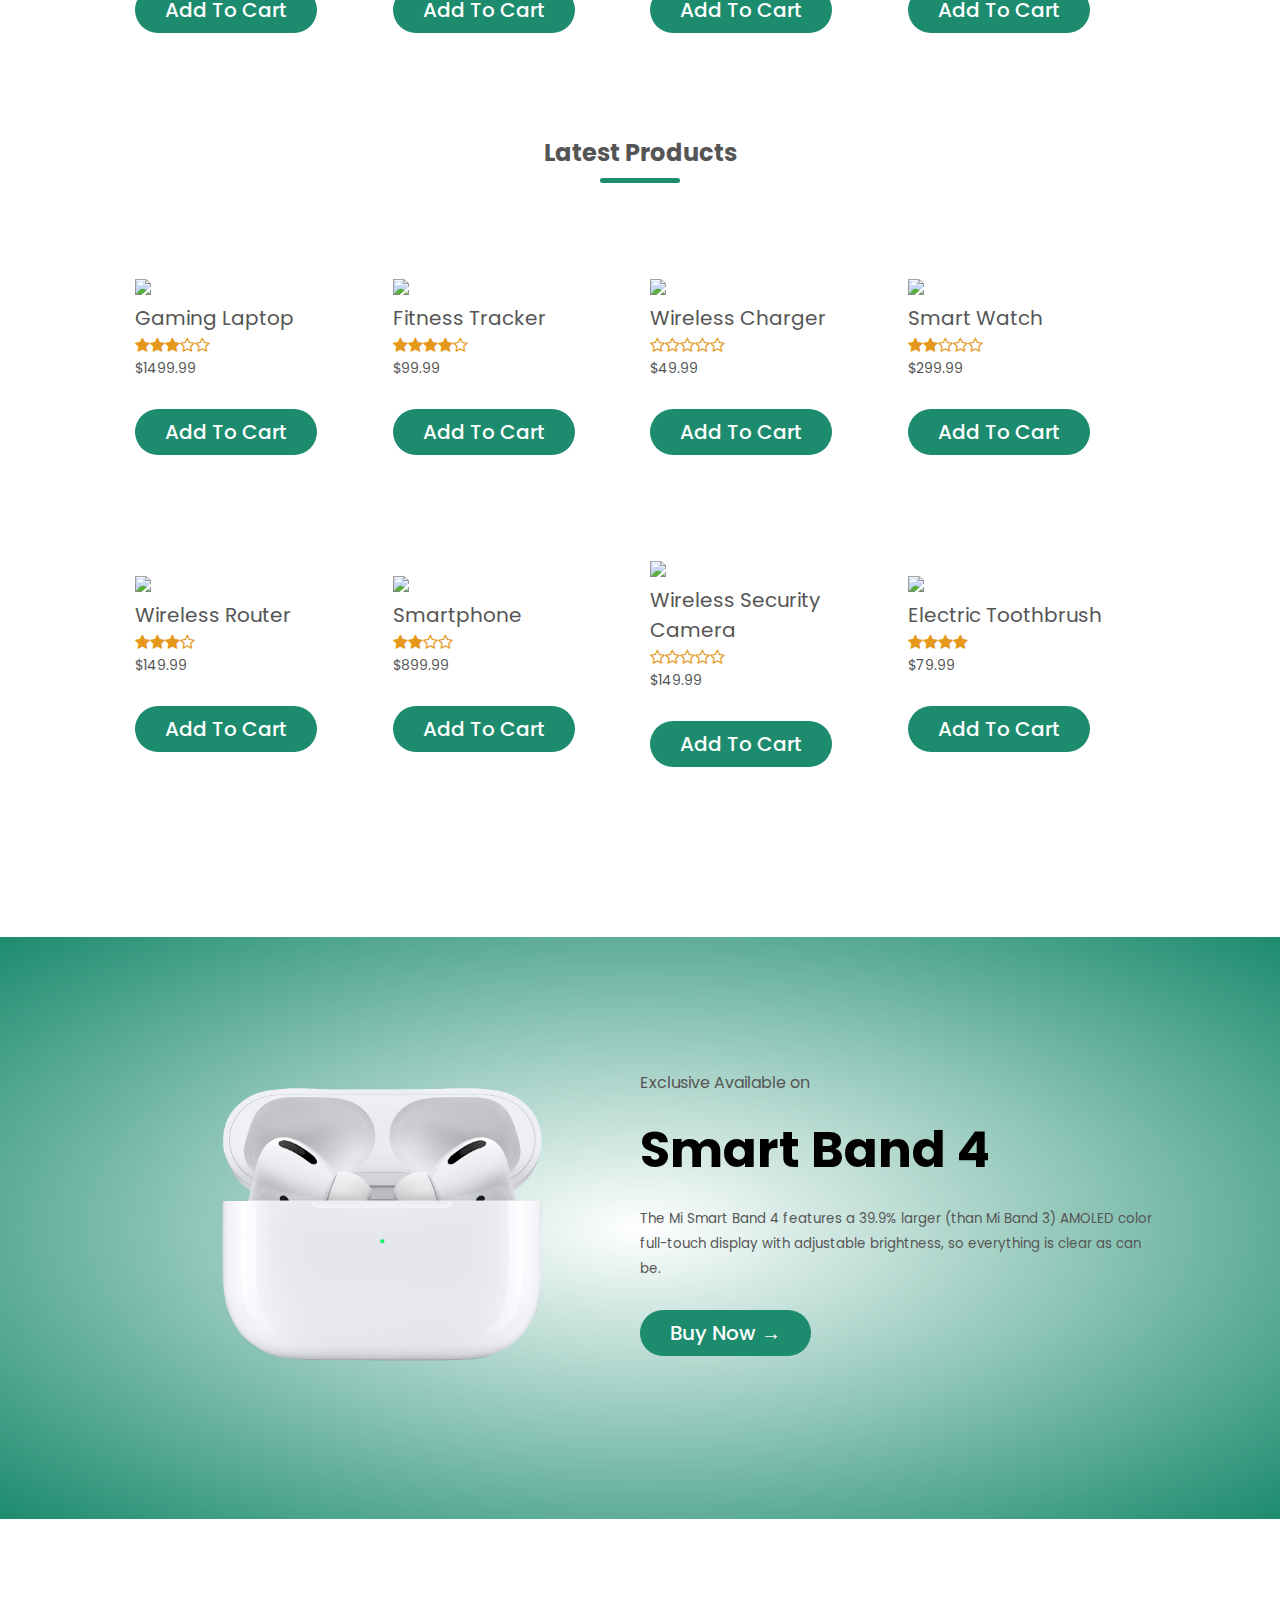
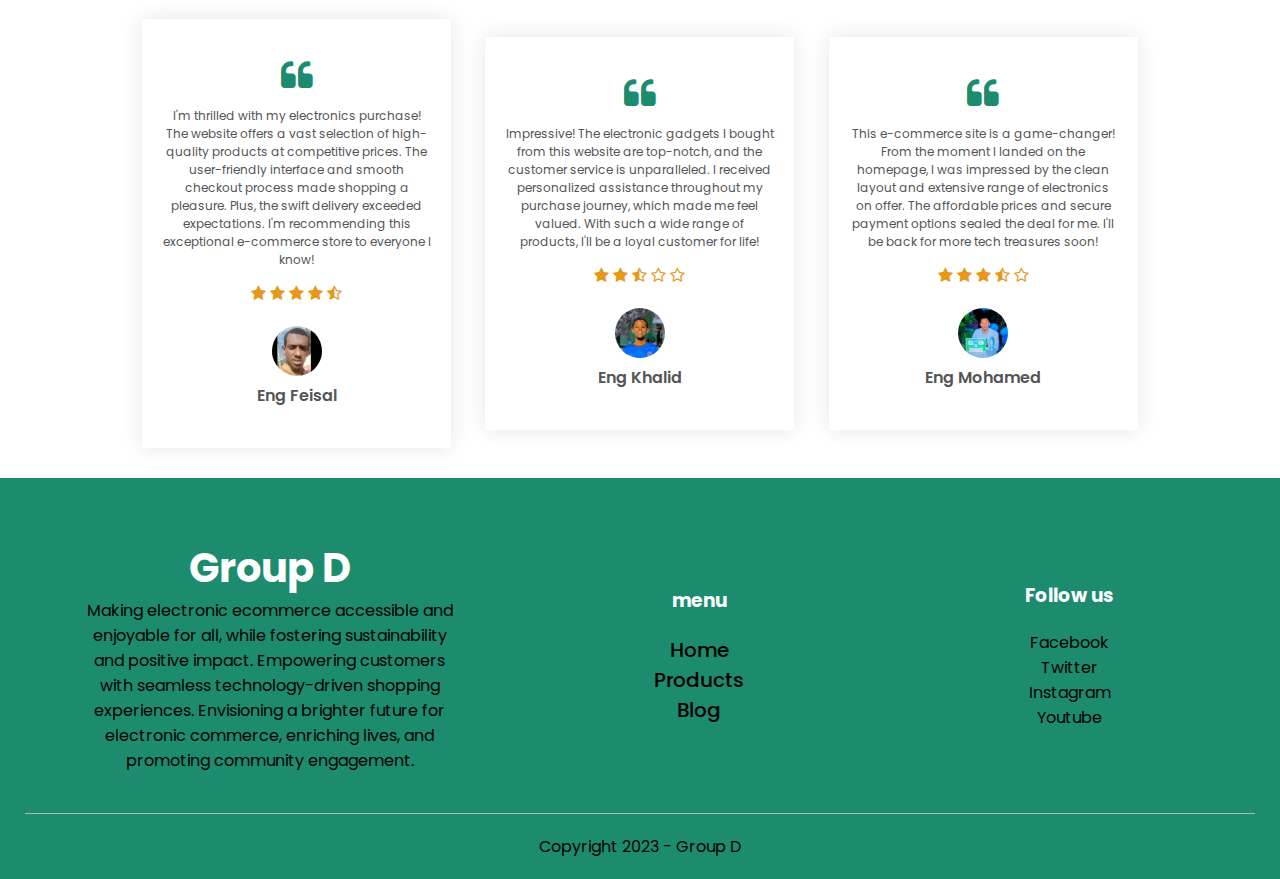
==== commit 39932f8c: "update" ====
--- a/index.html
+++ b/index.html
@@ -191,7 +191,7 @@
                 </div>
             </div>
             <hr>
-            <p class="copyright"> Copyright 2020 - Group D</p>
+            <p class="copyright"> Copyright 2023 - Group D</p>
         </div>
     </div>
 
--- a/style.css
+++ b/style.css
@@ -171,7 +171,7 @@
 }
 
 .rating .fa {
-    color: var(--highlight-color);
+    color: #E59819;
 }
 
 .col-4:hover {
@@ -270,6 +270,7 @@
 
 .footer p {
     color: rgba(0, 0, 0);
+    text-align: center;
 }
 .footer ul li a{
     color: black;
@@ -456,7 +457,7 @@
     text-align: left;
     padding: 5px;
     color: #fff;
-    background: var(--highlight-color);
+    background: #1c8b6e;
     font-weight: normal;
 }
 
@@ -635,7 +636,7 @@
     right: 390px;
     bottom: -65px;
     padding: 10px;
-    background-color: green;
+    background-color: #1c8b6e;
     color: #fff;
     text-decoration: none;
     border-radius: 4px;
